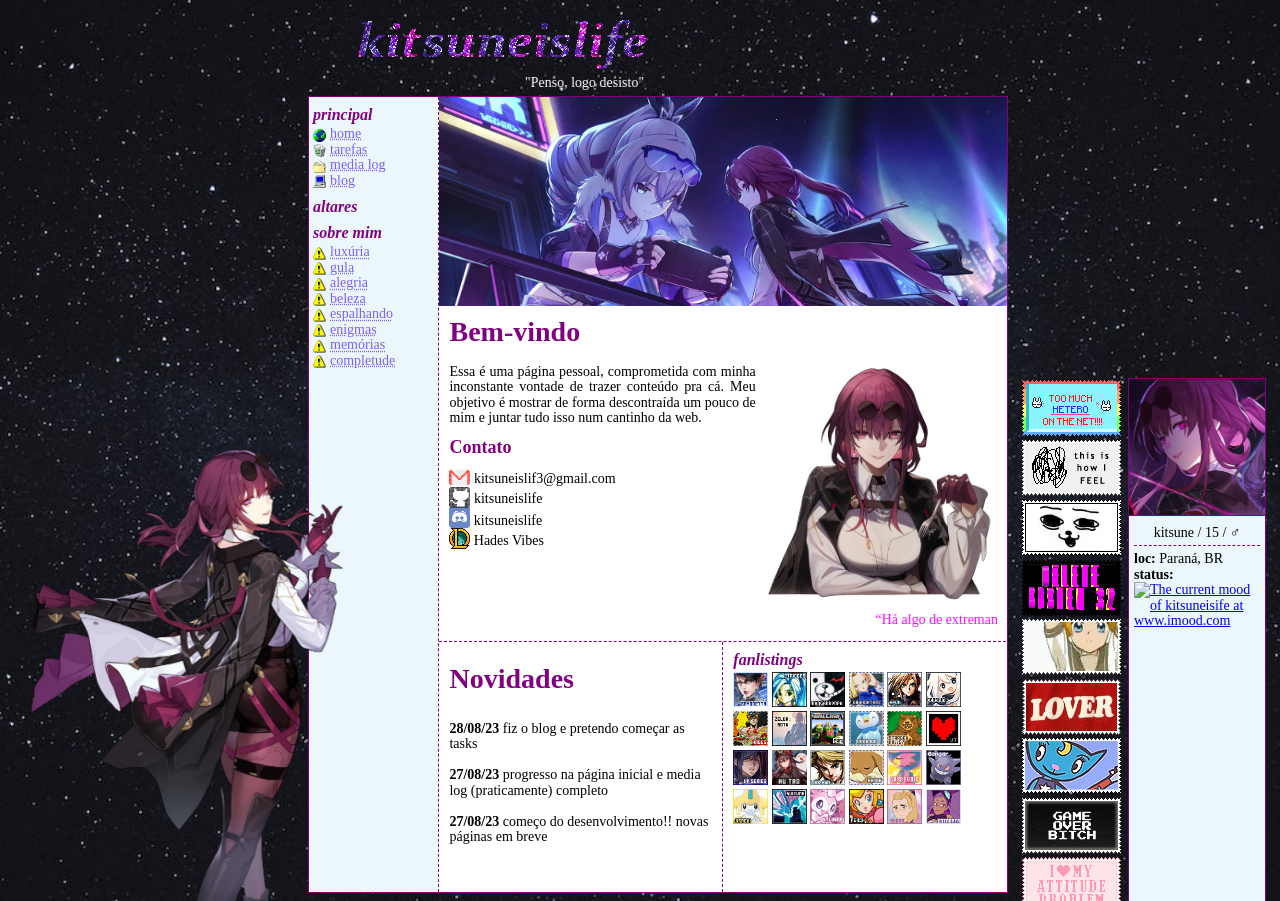
==== index.html @ 910f557d "add" ====
<!DOCTYPE html>
<html>

<head>
  <meta charset="utf-8">
  <meta name="viewport" content="width=device-width">
  <title>kitsuneislife</title>
  <link href="styles/home.css" rel="stylesheet" type="text/css" />
  <link href="styles/root.css" rel="stylesheet" type="text/css" />
  <link href="styles/nes-icons.css" rel="stylesheet" type="text/css" />
</head>

<body>
  <div id="background"></div>
  <div id="wrapper">
    <header id="header-container">
      <column>
        <img src="assets/gif/kitsune.gif">
        <div id="header-marquee-container">
          <marquee>"Penso, logo desisto"</marquee>
        </div>
      </column>
    </header>
    <main id="main-container">
      <div id="main-nav">
        <h1 class="main-nav-separator" style="margin-top: 0;">principal</h1>
        <img class="main-nav-img" src="assets/navigation/home.png"><a class="main-nav-item">home</a>
        <br />
        <img class="main-nav-img" src="assets/navigation/tarefas.png"><a class="main-nav-item">tarefas</a>
        <br />
        <img class="main-nav-img" src="assets/navigation/medialog.png"><a href="medialog.html" class="main-nav-item">media log</a>
        <br />
        <img class="main-nav-img" src="assets/navigation/blog.png"><a href="blog.html" class="main-nav-item">blog</a>
        <h1 class="main-nav-separator">altares</h1>
        <h1 class="main-nav-separator">sobre mim</h1>
        <img class="main-nav-img" src="assets/navigation/aviso.png"><a class="main-nav-item">luxúria</a>
        <br />
        <img class="main-nav-img" src="assets/navigation/aviso.png"><a class="main-nav-item">gula</a>
        <br />
        <img class="main-nav-img" src="assets/navigation/aviso.png"><a class="main-nav-item">alegria</a>
        <br />
        <img class="main-nav-img" src="assets/navigation/aviso.png"><a class="main-nav-item">beleza</a>
        <br />
        <img class="main-nav-img" src="assets/navigation/aviso.png"><a class="main-nav-item">espalhando</a>
        <br />
        <img class="main-nav-img" src="assets/navigation/aviso.png"><a class="main-nav-item">enigmas</a>
        <br />
        <img class="main-nav-img" src="assets/navigation/aviso.png"><a class="main-nav-item">memórias</a>
        <br />
        <img class="main-nav-img" src="assets/navigation/aviso.png"><a class="main-nav-item">completude</a>
        <br />
      </div>
      <div id="main-content">
        <div id="main-banner"></div>
        <h1 style="color: purple;">Bem-vindo</h1>
        <div style="display: flex;">
          <br />
          <column>
            <p style="margin-top: 5px; text-align: justify;">
              Essa é uma página pessoal, comprometida com minha inconstante vontade de trazer conteúdo pra cá. Meu
              objetivo é mostrar de forma descontraída um pouco de mim e juntar tudo isso num cantinho da web.
            </p>
            <h1 style="font-size: 18px; color: purple;">Contato</h1>
            <row style="margin-bottom: 5px;">
              <i class="nes-icon gmail is-small"> </i>
              <span>kitsuneislif3@gmail.com</span>
            </row>
            <br />
            <row style="margin-bottom: 5px;">
              <i class="nes-icon github is-small"> </i>
              <span>kitsuneislife</span>
            </row>
            <br />
            <row style="margin-bottom: 5px;">
              <img img src="assets/home/discord-nes.png" style="width: 20.8px; vertical-align: bottom" />
              <span>kitsuneislife</span>
            </row>
            <br />
            <row style="margin-bottom: 5px;">
              <img img src="assets/home/lol.png" style="width: 20.8px; vertical-align: bottom" />
              <span>Hades Vibes</span>
            </row>
          </column>
          <column>
            <img src="assets/home/kafka-standing.png" style="height: 250px; margin-left: 10px; z-index: -99;">
          </column>
        </div>
        <marquee onmouseover="this.stop();" onmouseout="this.start();" style="margin-bottom: 10px; color: magenta;">
          “Há algo de extremamente sedutor no silêncio. Talvez seja a ausência de simplesmente qualquer coisa. Tal como
          uma folha em branco contém em si todos os desenhos do mundo, tal como um pedaço de barro contém em si todas as
          esculturas do mundo, o silêncio carrega consigo todas as palavras do mundo. O silêncio é infinito, o dizer é
          tão limitado”.
        </marquee>
        <div id="main-book">
          <div id="main-book-updates">
            <h1 style="color: purple">Novidades</h1><br>
            <strong>28/08/23</strong> fiz o blog e pretendo começar as tasks <br><br>
            <strong>27/08/23</strong> progresso na página inicial e media log (praticamente) completo <br><br>
            <strong>27/08/23</strong> começo do desenvolvimento!! novas páginas em breve
          </div>

          <div id="main-book-references">
            <h1 class="main-nav-separator" style="margin-top: 0px;">fanlistings</h1>
            <a href="https://fan.kalechips.net/bayonetta/" target="_blank">
              <img src="assets/fanlists/bayonetta.png" class="main-book-fanlist">
            </a>
            <a href="https://www.celes.net/chrono/" target="_blank">
              <img src="assets/fanlists/chronotrigger.jpg" class="main-book-fanlist">
            </a>
            <a href="https://www.pirate-queen.net/danganronpa/" target="_blank">
              <img src="assets/fanlists/danganrompa.jpg" class="main-book-fanlist">
            </a>
            <a href="https://warriors.seaincense.com/" target="_blank">
              <img src="assets/fanlists/dbz.png" class="main-book-fanlist">
            </a>
            <a href="https://www.celes.net/ff7/" target="_blank">
              <img src="assets/fanlists/ff7.gif" class="main-book-fanlist">
            </a>
            <a href="https://genshin.constellations.nu/" target="_blank">
              <img src="assets/fanlists/genshin.gif" class="main-book-fanlist">
            </a>
            <a href="https://hades.redcrown.net/fan/" taget="_blank">
              <img src="assets/fanlists/hades.png" class="main-book-fanlist">
            </a>
            <a href="http://fan.shattered-memories.org/botw/" target="_blank">
              <img src="assets/fanlists/botw.png" class="main-book-fanlist">
            </a>
            <a href="https://fl.hrzblt.eu/minecraft/" target="_blank">
              <img src="assets/fanlists/minecraft.png" class="main-book-fanlist">
            </a>
            <a href="https://amity.seaincense.com/" target="_blank">
              <img src="assets/fanlists/pokemon.png" class="main-book-fanlist">
            </a>
            <a href=https://fan.surlybutterfly.net/stardewvalley/ target="_blank">
              <img src="assets/fanlists/stardewvalley.png" class="main-book-fanlist">
            </a>
            <a href="https://fan.glast-heim.net/undertale/" target="_blank">
              <img src="assets/fanlists/undertale.png" class="main-book-fanlist">
            </a>
            <a href="https://valkyrie.redcrown.net/" target="_blank">
              <img src="assets/fanlists/valkyrie.png" class="main-book-fanlist">
            </a>
            <a href="https://genshin.sweetbrat.cc/hutao/codes.php" target="_blank">
              <img src="assets/fanlists/hutao.png" class="main-book-fanlist">
            </a>
            <a href="https://www.celes.net/link/" target="_blank">
              <img src="assets/fanlists/link.jpg" class="main-book-fanlist">
            </a>
            <a href="https://imaginary.nu/eevee/" target="_blank">
              <img src="assets/fanlists/eevee.png" class="main-book-fanlist">
            </a>
            <a href="https://kirai.org/gardevoir/" target="_blank">
              <img src="assets/fanlists/gardevoir.png" class="main-book-fanlist">
            </a>
            <a href="http://nosastra.com/gengar/" target="_blank">
              <img src="assets/fanlists/gengar.png" class="main-book-fanlist">
            </a>
            <a href="http://www.enchanted-rose.org/pokemon/jirachi/" target="_blank">
              <img src="assets/fanlists/jirachi.gif" class="main-book-fanlist">
            </a>
            <a href="http://fan.winterlantern.net/suicune/" target="_blank">
              <img src="assets/fanlists/suicune.gif" class="main-book-fanlist">
            </a>
            <a href="http://fan.winterlantern.net/sylveon/" target="_blank">
              <img src="assets/fanlists/sylveon.png" class="main-book-fanlist">
            </a>
            <a href="https://princesspeach.net/" target="_blank">
              <img src="assets/fanlists/peach.gif" class="main-book-fanlist">
            </a>
            <a href="https://www.she-ra.network/adora/" target="_blank">
              <img src="assets/fanlists/adora.png" class="main-book-fanlist">
            </a>
            <a href="https://www.she-ra.network/entrapta/" target="_blank">
              <img src="assets/fanlists/entrapta.png" class="main-book-fanlist">
            </a>
          </div>
        </div>
      </div>
    </main>
  </div>
  <div class="jerk" style="position: fixed; margin-top:-450px; margin-left: 15px; width: 10px;">
    <img src="assets/home/kafka-jerk.png" style="width: 325px; animation: jerk 0.5s step-end infinite;">
  </div>
  <div id="right">
    <div class="" style="display: flex;">
      <div class="stamps" style="width: 105px; padding: 2px; margin-right: 5px;">
        <marquee onmouseover="this.stop();" onmouseout="this.start();" direction="up" behavior="alternate">
          <img src="assets/stamps/antihet.gif">
          <img src="assets/stamps/howifeel.gif">
          <img src="assets/stamps/nekojiru.gif">
          <img src="assets/stamps/system32.gif">
          <img src="assets/stamps/lenk.gif">
          <img src="assets/stamps/lover.png">
          <img src="assets/stamps/uji2.png">
          <img src="assets/stamps/gobitch.png">
          <img src="assets/stamps/attitude.png">
          <img src="assets/stamps/kyustamp.png">
        </marquee>
      </div>
      <div class="profile-box">
        <img src="assets/home/kafka-icon.jpg" class="profile-image">
        <p class="profile-text">kitsune / 15 / ♂</p>
        <p style="margin: 0px; text-align: left;">
          <strong>loc:</strong> Paraná, BR<br>
          <strong>status:</strong> <a href="https://www.imood.com/users/kitsuneislife" target="_blank"><img
              src="https://moods.imood.com/display/uname-kitsuneislife/fg-000000/bg-ECF7FB/imood.gif"
              alt="The current mood of kitsuneisife at www.imood.com" border="0" style="vertical-align: top;"></a>
        </p>
      </div>
    </div>
    <div id="player">
      
    </div>  
  </div>
</body>

</html>
---- styles/home.css ----
body {
  font-family: ms gothic;
  font-size: 14px;
  color: black;
  line-height: 15.5px;

  background-image: url("../assets/home/bg.jpeg");
  background-size: cover;
}

#wrapper {
  margin-top: 10px;
  margin-left: 300px;
  width: 700px;
}

#header-container {
  margin-top: 20px;
  margin-left: 50px;
}

#header-marquee-container {
  position: relative;
  color: white;
  width: 288px;
  margin-top: 2px;
  margin-bottom: 2px;
}

#main-container {
  display: flex;
  border: 1px solid purple;
}

#main-nav {
  width: 116px;
  border-right: 1px dashed purple;
  padding: 10px;
  padding-left: 10px;
  padding-left: 4px;
  background-color: #ECF7FB;
}

.main-nav-separator {
  font-size: 16px;
  font-weight: bold;
  font-style: italic;
  margin-bottom: 4px;
  color: purple;
}

.main-nav-img {
  height: 13px;
  vertical-align: bottom;
  margin-right: 4px;
}

.main-nav-item {
  vertical-align: bottom;
  text-decoration: underline dotted;
  color: #7d60f7;
  cursor: pointer;
}

.main-nav-item:hover {
  text-decoration: none;
  font-style: italic;
  padding-left: 5px;
  color: purple;
}

#main-content {
  width: 550px;
  padding: 10px;
  padding-bottom: 0px;
  background-color: #FFFFFF;
}

#main-banner {
  width: 103.6%;
  height: 209px;
  margin-top: -10px;
  margin-left: -10px;
  margin-bottom: 5px;
  background-image: url("../assets/home/banner.png");
  background-size: cover;
  /*background-position: ;*/
}

/* */

#main-book {
  display: flex;
  width: 103.5%;
  height: 250px;
  margin-left: -10px;
  border-top: 1px dashed purple;
}

#main-book-updates {
  width: 50%;
  overflow-y: scroll;
  overflow-x: hidden;
  border-right: 1px dashed purple; 
  padding: 10px;
}

#main-book-references {
  width: 50%;
  overflow-y: scroll;
  overflow-x: hidden;
  padding: 10px;
}

#main-book-references a {
  text-decoration: none;
}

.main-book-fanlist {
  height: 35px; 
  margin-bottom: .5px;
}

#right {
  position: fixed;
  width: 246px;
  margin-top: -515px;
  left: 1020px;
  z-index: 99;
}

.profile-box {
  border: 1px solid purple;
  background-color: #ECF7FB;
  padding: 5px;
  text-align: center;
  width: 136px;
}

.profile-image {
  width: 108%;
  border-bottom: 1px solid purple;
  margin: -5px;
  margin-bottom: 5px;
}

.profile-text {
  margin: 0px;
  margin-bottom: 5px;
  padding-bottom: 5px;
  border-bottom: 1px dashed purple;
}

/* */ 
#player {
  background-color: white;
  border: 1px solid purple;
  width: 244px;
  height: 93px;
  margin-top: 10px;
}
---- styles/root.css ----
::selection {
  background: #80DDFF;
}

body {
  overflow-x: hidden;
}

/*@font-face {
  src: url("../assets/fonts/birchleaf.ttf");
  font-family: "birchleaf";
}*/

@keyframes jerk {
  0% {
    transform: rotate(0.5deg);
  }
  50% {
    transform: rotate(-0.5deg);
  }
}

@keyframes swing {
  0% {
    transform: rotate(-4deg);
  }
  50% {
    transform: rotate(-2deg);
  }
  100% {
    transform: rotate(-4deg);
  }
}
---- styles/nes-icons.css ----
.nes-icon {
  position: relative;
  display: inline-block;
  width: 16px;
  height: 16px;
  margin-right: 5px;
  transform: scale(2);
  transform-origin: top left;
}

.nes-icon.is-large {
  margin-right: 48px;
  margin-bottom: 48px;
  transform: scale(4);
}

.nes-icon.is-small {
  transform: scale(1.3);
}

.nes-icon::before {
  position: absolute;
  top: -1px;
  left: -1px;
  display: block;
  content: "";
  background: 0 0;
}

/* */ 
.nes-icon.twitter::before {
  width: 1px;
  height: 1px;
  color: #2c9ceb;
  box-shadow: 2px 1px,3px 1px,4px 1px,5px 1px,6px 1px,7px 1px,8px 1px,9px 1px,10px 1px,11px 1px,12px 1px,13px 1px,14px 1px,15px 1px,1px 2px,2px 2px,3px 2px,4px 2px,5px 2px,6px 2px,7px 2px,8px 2px,9px 2px,10px 2px,11px 2px,12px 2px,13px 2px,14px 2px,15px 2px,16px 2px,1px 3px,2px 3px #fff,3px 3px,4px 3px,5px 3px,6px 3px,7px 3px,8px 3px,9px 3px,10px 3px #fff,11px 3px #fff,12px 3px #fff,13px 3px,14px 3px,15px 3px,16px 3px,1px 4px,2px 4px #fff,3px 4px #fff,4px 4px #fff,5px 4px,6px 4px,7px 4px,8px 4px,9px 4px #fff,10px 4px #fff,11px 4px #fff,12px 4px #fff,13px 4px #fff,14px 4px,15px 4px,16px 4px,1px 5px,2px 5px #fff,3px 5px #fff,4px 5px #fff,5px 5px #fff,6px 5px #fff,7px 5px,8px 5px #fff,9px 5px #fff,10px 5px #fff,11px 5px #fff,12px 5px #fff,13px 5px #fff,14px 5px #fff,15px 5px #fff,16px 5px,1px 6px,2px 6px,3px 6px #fff,4px 6px #fff,5px 6px #fff,6px 6px #fff,7px 6px #fff,8px 6px #fff,9px 6px #fff,10px 6px #fff,11px 6px #fff,12px 6px #fff,13px 6px #fff,14px 6px #fff,15px 6px,16px 6px,1px 7px,2px 7px,3px 7px #fff,4px 7px #fff,5px 7px #fff,6px 7px #fff,7px 7px #fff,8px 7px #fff,9px 7px #fff,10px 7px #fff,11px 7px #fff,12px 7px #fff,13px 7px #fff,14px 7px #fff,15px 7px,16px 7px,1px 8px,2px 8px,3px 8px,4px 8px #fff,5px 8px #fff,6px 8px #fff,7px 8px #fff,8px 8px #fff,9px 8px #fff,10px 8px #fff,11px 8px #fff,12px 8px #fff,13px 8px #fff,14px 8px,15px 8px,16px 8px,1px 9px,2px 9px,3px 9px,4px 9px #fff,5px 9px #fff,6px 9px #fff,7px 9px #fff,8px 9px #fff,9px 9px #fff,10px 9px #fff,11px 9px #fff,12px 9px #fff,13px 9px,14px 9px,15px 9px,16px 9px,1px 10px,2px 10px,3px 10px,4px 10px,5px 10px #fff,6px 10px #fff,7px 10px #fff,8px 10px #fff,9px 10px #fff,10px 10px #fff,11px 10px #fff,12px 10px #fff,13px 10px,14px 10px,15px 10px,16px 10px,1px 11px,2px 11px,3px 11px,4px 11px,5px 11px,6px 11px #fff,7px 11px #fff,8px 11px #fff,9px 11px #fff,10px 11px #fff,11px 11px #fff,12px 11px #fff,13px 11px,14px 11px,15px 11px,16px 11px,1px 12px,2px 12px,3px 12px,4px 12px,5px 12px #fff,6px 12px #fff,7px 12px #fff,8px 12px #fff,9px 12px #fff,10px 12px #fff,11px 12px #fff,12px 12px,13px 12px,14px 12px,15px 12px,16px 12px,1px 13px,2px 13px,3px 13px #fff,4px 13px #fff,5px 13px #fff,6px 13px #fff,7px 13px #fff,8px 13px #fff,9px 13px #fff,10px 13px,11px 13px,12px 13px,13px 13px,14px 13px,15px 13px,16px 13px,1px 14px,2px 14px,3px 14px,4px 14px #fff,5px 14px #fff,6px 14px #fff,7px 14px,8px 14px,9px 14px,10px 14px,11px 14px,12px 14px,13px 14px,14px 14px,15px 14px,16px 14px,1px 15px,2px 15px,3px 15px,4px 15px,5px 15px,6px 15px,7px 15px,8px 15px,9px 15px,10px 15px,11px 15px,12px 15px,13px 15px,14px 15px,15px 15px,16px 15px,2px 16px,3px 16px,4px 16px,5px 16px,6px 16px,7px 16px,8px 16px,9px 16px,10px 16px,11px 16px,12px 16px,13px 16px,14px 16px,15px 16px;
}

.nes-icon.gmail::before {
  width: 1px;
  height: 1px;
  color: #eeecec;
  box-shadow: 2px 3px #fd2b2b,3px 3px,4px 3px,5px 3px,6px 3px,7px 3px,8px 3px,9px 3px,10px 3px,11px 3px,12px 3px,13px 3px,14px 3px,15px 3px #fd2b2b,1px 4px #fd2b2b,2px 4px #fd2b2b,3px 4px #fd2b2b,4px 4px,5px 4px,6px 4px,7px 4px,8px 4px,9px 4px,10px 4px,11px 4px,12px 4px,13px 4px,14px 4px #fd2b2b,15px 4px #fd2b2b,16px 4px #fd2b2b,1px 5px #fd2b2b,2px 5px #fd2b2b,3px 5px #fd2b2b,4px 5px #fd2b2b,5px 5px,6px 5px,7px 5px,8px 5px,9px 5px,10px 5px,11px 5px,12px 5px,13px 5px #fd2b2b,14px 5px #fd2b2b,15px 5px #fd2b2b,16px 5px #fd2b2b,1px 6px #fd2b2b,2px 6px #fd2b2b,3px 6px,4px 6px #fd2b2b,5px 6px #fd2b2b,6px 6px,7px 6px,8px 6px,9px 6px,10px 6px,11px 6px,12px 6px #fd2b2b,13px 6px #fd2b2b,14px 6px,15px 6px #fd2b2b,16px 6px #fd2b2b,1px 7px #fd2b2b,2px 7px #fd2b2b,3px 7px,4px 7px,5px 7px #fd2b2b,6px 7px #fd2b2b,7px 7px,8px 7px,9px 7px,10px 7px,11px 7px #fd2b2b,12px 7px #fd2b2b,13px 7px,14px 7px,15px 7px #fd2b2b,16px 7px #fd2b2b,1px 8px #fd2b2b,2px 8px #fd2b2b,3px 8px,4px 8px,5px 8px,6px 8px #fd2b2b,7px 8px #fd2b2b,8px 8px,9px 8px,10px 8px #fd2b2b,11px 8px #fd2b2b,12px 8px,13px 8px,14px 8px,15px 8px #fd2b2b,16px 8px #fd2b2b,1px 9px #fd2b2b,2px 9px #fd2b2b,3px 9px,4px 9px,5px 9px,6px 9px,7px 9px #fd2b2b,8px 9px #fd2b2b,9px 9px #fd2b2b,10px 9px #fd2b2b,11px 9px,12px 9px,13px 9px,14px 9px,15px 9px #fd2b2b,16px 9px #fd2b2b,1px 10px #fd2b2b,2px 10px #fd2b2b,3px 10px,4px 10px,5px 10px,6px 10px,7px 10px,8px 10px #fd2b2b,9px 10px #fd2b2b,10px 10px,11px 10px,12px 10px,13px 10px,14px 10px,15px 10px #fd2b2b,16px 10px #fd2b2b,1px 11px #fd2b2b,2px 11px #fd2b2b,3px 11px,4px 11px,5px 11px,6px 11px,7px 11px,8px 11px,9px 11px,10px 11px,11px 11px,12px 11px,13px 11px,14px 11px,15px 11px #fd2b2b,16px 11px #fd2b2b,1px 12px #fd2b2b,2px 12px #fd2b2b,3px 12px,4px 12px,5px 12px,6px 12px,7px 12px,8px 12px,9px 12px,10px 12px,11px 12px,12px 12px,13px 12px,14px 12px,15px 12px #fd2b2b,16px 12px #fd2b2b,1px 13px #fd2b2b,2px 13px #fd2b2b,3px 13px,4px 13px,5px 13px,6px 13px,7px 13px,8px 13px,9px 13px,10px 13px,11px 13px,12px 13px,13px 13px,14px 13px,15px 13px #fd2b2b,16px 13px #fd2b2b,2px 14px #fd2b2b,3px 14px,4px 14px,5px 14px,6px 14px,7px 14px,8px 14px,9px 14px,10px 14px,11px 14px,12px 14px,13px 14px,14px 14px,15px 14px #fd2b2b;
}

.nes-icon.github::before {
  width: 1px;
  height: 1px;
  color: #333;
  box-shadow: 2px 1px,3px 1px,4px 1px,5px 1px,6px 1px,7px 1px,8px 1px,9px 1px,10px 1px,11px 1px,12px 1px,13px 1px,14px 1px,15px 1px,1px 2px,2px 2px,3px 2px,4px 2px,5px 2px #fff,6px 2px,7px 2px,8px 2px,9px 2px,10px 2px,11px 2px,12px 2px,13px 2px,14px 2px #fff,15px 2px,16px 2px,1px 3px,2px 3px,3px 3px,4px 3px,5px 3px #fff,6px 3px #fff,7px 3px,8px 3px,9px 3px,10px 3px,11px 3px,12px 3px,13px 3px #fff,14px 3px #fff,15px 3px,16px 3px,1px 4px,2px 4px,3px 4px,4px 4px,5px 4px #fff,6px 4px #fff,7px 4px #fff,8px 4px #fff,9px 4px #fff,10px 4px #fff,11px 4px #fff,12px 4px #fff,13px 4px #fff,14px 4px #fff,15px 4px,16px 4px,1px 5px,2px 5px,3px 5px,4px 5px #fff,5px 5px #fff,6px 5px #fff,7px 5px #fff,8px 5px #fff,9px 5px #fff,10px 5px #fff,11px 5px #fff,12px 5px #fff,13px 5px #fff,14px 5px #fff,15px 5px #fff,16px 5px,1px 6px,2px 6px,3px 6px,4px 6px #fff,5px 6px #fff,6px 6px #fff,7px 6px #fff,8px 6px #fff,9px 6px #fff,10px 6px #fff,11px 6px #fff,12px 6px #fff,13px 6px #fff,14px 6px #fff,15px 6px #fff,16px 6px,1px 7px,2px 7px,3px 7px,4px 7px #fff,5px 7px #fff,6px 7px #fff,7px 7px #fff,8px 7px #fff,9px 7px #fff,10px 7px #fff,11px 7px #fff,12px 7px #fff,13px 7px #fff,14px 7px #fff,15px 7px #fff,16px 7px,1px 8px,2px 8px,3px 8px,4px 8px #fff,5px 8px #fff,6px 8px #fff,7px 8px #fff,8px 8px #fff,9px 8px #fff,10px 8px #fff,11px 8px #fff,12px 8px #fff,13px 8px #fff,14px 8px #fff,15px 8px #fff,16px 8px,1px 9px,2px 9px,3px 9px,4px 9px,5px 9px #fff,6px 9px #fff,7px 9px #fff,8px 9px #fff,9px 9px #fff,10px 9px #fff,11px 9px #fff,12px 9px #fff,13px 9px #fff,14px 9px #fff,15px 9px,16px 9px,1px 10px,2px 10px,3px 10px,4px 10px,5px 10px,6px 10px #fff,7px 10px #fff,8px 10px #fff,9px 10px #fff,10px 10px #fff,11px 10px #fff,12px 10px #fff,13px 10px #fff,14px 10px,15px 10px,16px 10px,1px 11px,2px 11px #fff,3px 11px #fff,4px 11px,5px 11px,6px 11px,7px 11px,8px 11px #fff,9px 11px #fff,10px 11px #fff,11px 11px #fff,12px 11px,13px 11px,14px 11px,15px 11px,16px 11px,1px 12px,2px 12px,3px 12px,4px 12px #fff,5px 12px,6px 12px,7px 12px #fff,8px 12px #fff,9px 12px #fff,10px 12px #fff,11px 12px #fff,12px 12px #fff,13px 12px,14px 12px,15px 12px,16px 12px,1px 13px,2px 13px,3px 13px,4px 13px,5px 13px #fff,6px 13px #fff,7px 13px #fff,8px 13px #fff,9px 13px #fff,10px 13px #fff,11px 13px #fff,12px 13px #fff,13px 13px,14px 13px,15px 13px,16px 13px,1px 14px,2px 14px,3px 14px,4px 14px,5px 14px,6px 14px,7px 14px #fff,8px 14px #fff,9px 14px #fff,10px 14px #fff,11px 14px #fff,12px 14px #fff,13px 14px,14px 14px,15px 14px,16px 14px,1px 15px,2px 15px,3px 15px,4px 15px,5px 15px,6px 15px,7px 15px #fff,8px 15px #fff,9px 15px #fff,10px 15px #fff,11px 15px #fff,12px 15px #fff,13px 15px,14px 15px,15px 15px,16px 15px,2px 16px,3px 16px,4px 16px,5px 16px,6px 16px,7px 16px,8px 16px,9px 16px,10px 16px,11px 16px,12px 16px,13px 16px,14px 16px,15px 16px;
}
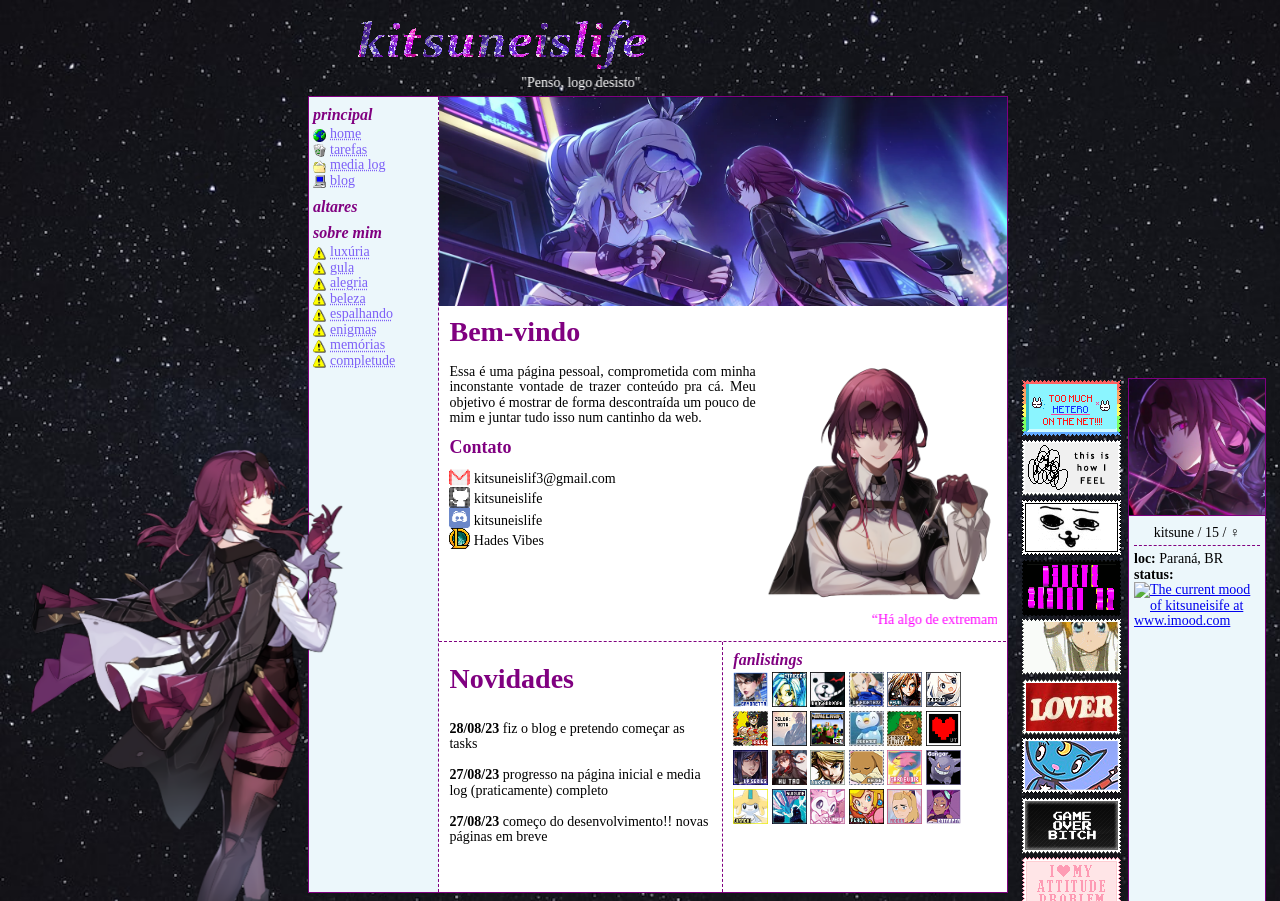
==== commit 896de95c: "Update index.html" ====
--- a/index.html
+++ b/index.html
@@ -199,7 +199,7 @@
       </div>
       <div class="profile-box">
         <img src="assets/home/kafka-icon.jpg" class="profile-image">
-        <p class="profile-text">kitsune / 15 / ♂</p>
+        <p class="profile-text">kitsune / 15 / ♀</p>
         <p style="margin: 0px; text-align: left;">
           <strong>loc:</strong> Paraná, BR<br>
           <strong>status:</strong> <a href="https://www.imood.com/users/kitsuneislife" target="_blank"><img
@@ -214,4 +214,4 @@
   </div>
 </body>
 
-</html>+</html>
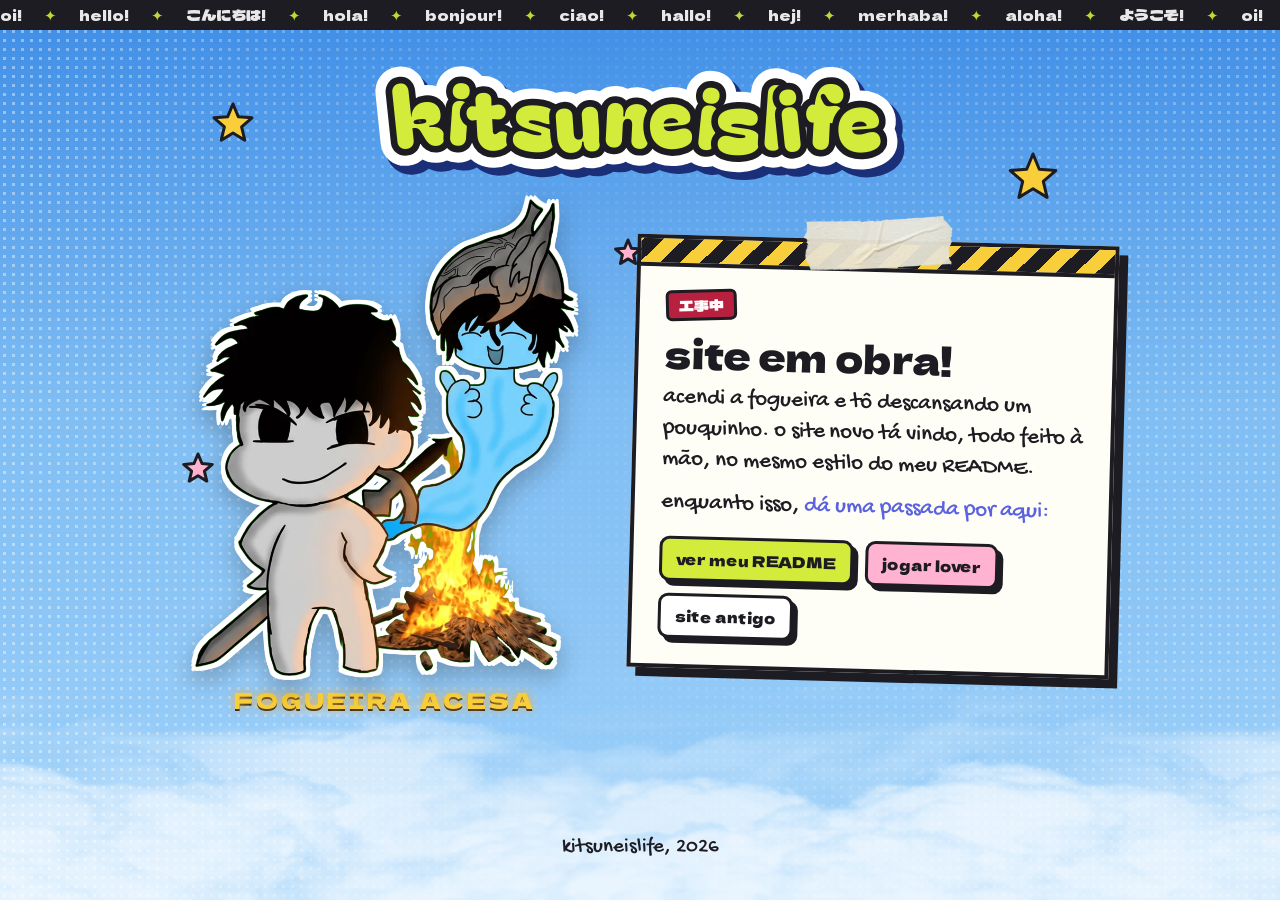
==== commit 7d34a554: "Site antigo guardado em archive/2025 e página de em obra no estilo do README" ====
--- a/index.html
+++ b/index.html
@@ -1,217 +1,41 @@
 <!DOCTYPE html>
-<html>
-
+<html lang="pt-BR">
 <head>
   <meta charset="utf-8">
-  <meta name="viewport" content="width=device-width">
+  <meta name="viewport" content="width=device-width, initial-scale=1">
   <title>kitsuneislife</title>
-  <link href="styles/home.css" rel="stylesheet" type="text/css" />
-  <link href="styles/root.css" rel="stylesheet" type="text/css" />
-  <link href="styles/nes-icons.css" rel="stylesheet" type="text/css" />
+  <meta name="description" content="Site em obra. Enquanto isso, tem o README e o lover.">
+  <meta name="theme-color" content="#3d8ce6">
+  <link rel="preconnect" href="https://fonts.googleapis.com">
+  <link rel="preconnect" href="https://fonts.gstatic.com" crossorigin>
+  <link href="https://fonts.googleapis.com/css2?family=Bagel+Fat+One&family=Dela+Gothic+One&family=Gochi+Hand&display=swap" rel="stylesheet">
+  <link href="assets/estilo.css" rel="stylesheet">
 </head>
-
 <body>
-  <div id="background"></div>
-  <div id="wrapper">
-    <header id="header-container">
-      <column>
-        <img src="assets/gif/kitsune.gif">
-        <div id="header-marquee-container">
-          <marquee>"Penso, logo desisto"</marquee>
-        </div>
-      </column>
-    </header>
-    <main id="main-container">
-      <div id="main-nav">
-        <h1 class="main-nav-separator" style="margin-top: 0;">principal</h1>
-        <img class="main-nav-img" src="assets/navigation/home.png"><a class="main-nav-item">home</a>
-        <br />
-        <img class="main-nav-img" src="assets/navigation/tarefas.png"><a class="main-nav-item">tarefas</a>
-        <br />
-        <img class="main-nav-img" src="assets/navigation/medialog.png"><a href="medialog.html" class="main-nav-item">media log</a>
-        <br />
-        <img class="main-nav-img" src="assets/navigation/blog.png"><a href="blog.html" class="main-nav-item">blog</a>
-        <h1 class="main-nav-separator">altares</h1>
-        <h1 class="main-nav-separator">sobre mim</h1>
-        <img class="main-nav-img" src="assets/navigation/aviso.png"><a class="main-nav-item">luxúria</a>
-        <br />
-        <img class="main-nav-img" src="assets/navigation/aviso.png"><a class="main-nav-item">gula</a>
-        <br />
-        <img class="main-nav-img" src="assets/navigation/aviso.png"><a class="main-nav-item">alegria</a>
-        <br />
-        <img class="main-nav-img" src="assets/navigation/aviso.png"><a class="main-nav-item">beleza</a>
-        <br />
-        <img class="main-nav-img" src="assets/navigation/aviso.png"><a class="main-nav-item">espalhando</a>
-        <br />
-        <img class="main-nav-img" src="assets/navigation/aviso.png"><a class="main-nav-item">enigmas</a>
-        <br />
-        <img class="main-nav-img" src="assets/navigation/aviso.png"><a class="main-nav-item">memórias</a>
-        <br />
-        <img class="main-nav-img" src="assets/navigation/aviso.png"><a class="main-nav-item">completude</a>
-        <br />
-      </div>
-      <div id="main-content">
-        <div id="main-banner"></div>
-        <h1 style="color: purple;">Bem-vindo</h1>
-        <div style="display: flex;">
-          <br />
-          <column>
-            <p style="margin-top: 5px; text-align: justify;">
-              Essa é uma página pessoal, comprometida com minha inconstante vontade de trazer conteúdo pra cá. Meu
-              objetivo é mostrar de forma descontraída um pouco de mim e juntar tudo isso num cantinho da web.
-            </p>
-            <h1 style="font-size: 18px; color: purple;">Contato</h1>
-            <row style="margin-bottom: 5px;">
-              <i class="nes-icon gmail is-small"> </i>
-              <span>kitsuneislif3@gmail.com</span>
-            </row>
-            <br />
-            <row style="margin-bottom: 5px;">
-              <i class="nes-icon github is-small"> </i>
-              <span>kitsuneislife</span>
-            </row>
-            <br />
-            <row style="margin-bottom: 5px;">
-              <img img src="assets/home/discord-nes.png" style="width: 20.8px; vertical-align: bottom" />
-              <span>kitsuneislife</span>
-            </row>
-            <br />
-            <row style="margin-bottom: 5px;">
-              <img img src="assets/home/lol.png" style="width: 20.8px; vertical-align: bottom" />
-              <span>Hades Vibes</span>
-            </row>
-          </column>
-          <column>
-            <img src="assets/home/kafka-standing.png" style="height: 250px; margin-left: 10px; z-index: -99;">
-          </column>
-        </div>
-        <marquee onmouseover="this.stop();" onmouseout="this.start();" style="margin-bottom: 10px; color: magenta;">
-          “Há algo de extremamente sedutor no silêncio. Talvez seja a ausência de simplesmente qualquer coisa. Tal como
-          uma folha em branco contém em si todos os desenhos do mundo, tal como um pedaço de barro contém em si todas as
-          esculturas do mundo, o silêncio carrega consigo todas as palavras do mundo. O silêncio é infinito, o dizer é
-          tão limitado”.
-        </marquee>
-        <div id="main-book">
-          <div id="main-book-updates">
-            <h1 style="color: purple">Novidades</h1><br>
-            <strong>28/08/23</strong> fiz o blog e pretendo começar as tasks <br><br>
-            <strong>27/08/23</strong> progresso na página inicial e media log (praticamente) completo <br><br>
-            <strong>27/08/23</strong> começo do desenvolvimento!! novas páginas em breve
-          </div>
-
-          <div id="main-book-references">
-            <h1 class="main-nav-separator" style="margin-top: 0px;">fanlistings</h1>
-            <a href="https://fan.kalechips.net/bayonetta/" target="_blank">
-              <img src="assets/fanlists/bayonetta.png" class="main-book-fanlist">
-            </a>
-            <a href="https://www.celes.net/chrono/" target="_blank">
-              <img src="assets/fanlists/chronotrigger.jpg" class="main-book-fanlist">
-            </a>
-            <a href="https://www.pirate-queen.net/danganronpa/" target="_blank">
-              <img src="assets/fanlists/danganrompa.jpg" class="main-book-fanlist">
-            </a>
-            <a href="https://warriors.seaincense.com/" target="_blank">
-              <img src="assets/fanlists/dbz.png" class="main-book-fanlist">
-            </a>
-            <a href="https://www.celes.net/ff7/" target="_blank">
-              <img src="assets/fanlists/ff7.gif" class="main-book-fanlist">
-            </a>
-            <a href="https://genshin.constellations.nu/" target="_blank">
-              <img src="assets/fanlists/genshin.gif" class="main-book-fanlist">
-            </a>
-            <a href="https://hades.redcrown.net/fan/" taget="_blank">
-              <img src="assets/fanlists/hades.png" class="main-book-fanlist">
-            </a>
-            <a href="http://fan.shattered-memories.org/botw/" target="_blank">
-              <img src="assets/fanlists/botw.png" class="main-book-fanlist">
-            </a>
-            <a href="https://fl.hrzblt.eu/minecraft/" target="_blank">
-              <img src="assets/fanlists/minecraft.png" class="main-book-fanlist">
-            </a>
-            <a href="https://amity.seaincense.com/" target="_blank">
-              <img src="assets/fanlists/pokemon.png" class="main-book-fanlist">
-            </a>
-            <a href=https://fan.surlybutterfly.net/stardewvalley/ target="_blank">
-              <img src="assets/fanlists/stardewvalley.png" class="main-book-fanlist">
-            </a>
-            <a href="https://fan.glast-heim.net/undertale/" target="_blank">
-              <img src="assets/fanlists/undertale.png" class="main-book-fanlist">
-            </a>
-            <a href="https://valkyrie.redcrown.net/" target="_blank">
-              <img src="assets/fanlists/valkyrie.png" class="main-book-fanlist">
-            </a>
-            <a href="https://genshin.sweetbrat.cc/hutao/codes.php" target="_blank">
-              <img src="assets/fanlists/hutao.png" class="main-book-fanlist">
-            </a>
-            <a href="https://www.celes.net/link/" target="_blank">
-              <img src="assets/fanlists/link.jpg" class="main-book-fanlist">
-            </a>
-            <a href="https://imaginary.nu/eevee/" target="_blank">
-              <img src="assets/fanlists/eevee.png" class="main-book-fanlist">
-            </a>
-            <a href="https://kirai.org/gardevoir/" target="_blank">
-              <img src="assets/fanlists/gardevoir.png" class="main-book-fanlist">
-            </a>
-            <a href="http://nosastra.com/gengar/" target="_blank">
-              <img src="assets/fanlists/gengar.png" class="main-book-fanlist">
-            </a>
-            <a href="http://www.enchanted-rose.org/pokemon/jirachi/" target="_blank">
-              <img src="assets/fanlists/jirachi.gif" class="main-book-fanlist">
-            </a>
-            <a href="http://fan.winterlantern.net/suicune/" target="_blank">
-              <img src="assets/fanlists/suicune.gif" class="main-book-fanlist">
-            </a>
-            <a href="http://fan.winterlantern.net/sylveon/" target="_blank">
-              <img src="assets/fanlists/sylveon.png" class="main-book-fanlist">
-            </a>
-            <a href="https://princesspeach.net/" target="_blank">
-              <img src="assets/fanlists/peach.gif" class="main-book-fanlist">
-            </a>
-            <a href="https://www.she-ra.network/adora/" target="_blank">
-              <img src="assets/fanlists/adora.png" class="main-book-fanlist">
-            </a>
-            <a href="https://www.she-ra.network/entrapta/" target="_blank">
-              <img src="assets/fanlists/entrapta.png" class="main-book-fanlist">
-            </a>
-          </div>
-        </div>
-      </div>
-    </main>
-  </div>
-  <div class="jerk" style="position: fixed; margin-top:-450px; margin-left: 15px; width: 10px;">
-    <img src="assets/home/kafka-jerk.png" style="width: 325px; animation: jerk 0.5s step-end infinite;">
-  </div>
-  <div id="right">
-    <div class="" style="display: flex;">
-      <div class="stamps" style="width: 105px; padding: 2px; margin-right: 5px;">
-        <marquee onmouseover="this.stop();" onmouseout="this.start();" direction="up" behavior="alternate">
-          <img src="assets/stamps/antihet.gif">
-          <img src="assets/stamps/howifeel.gif">
-          <img src="assets/stamps/nekojiru.gif">
-          <img src="assets/stamps/system32.gif">
-          <img src="assets/stamps/lenk.gif">
-          <img src="assets/stamps/lover.png">
-          <img src="assets/stamps/uji2.png">
-          <img src="assets/stamps/gobitch.png">
-          <img src="assets/stamps/attitude.png">
-          <img src="assets/stamps/kyustamp.png">
-        </marquee>
-      </div>
-      <div class="profile-box">
-        <img src="assets/home/kafka-icon.jpg" class="profile-image">
-        <p class="profile-text">kitsune / 15 / ♀</p>
-        <p style="margin: 0px; text-align: left;">
-          <strong>loc:</strong> Paraná, BR<br>
-          <strong>status:</strong> <a href="https://www.imood.com/users/kitsuneislife" target="_blank"><img
-              src="https://moods.imood.com/display/uname-kitsuneislife/fg-000000/bg-ECF7FB/imood.gif"
-              alt="The current mood of kitsuneisife at www.imood.com" border="0" style="vertical-align: top;"></a>
-        </p>
-      </div>
+  <div class="nuvens" aria-hidden="true"><i></i><i></i></div>
+  <header class="letreiro" aria-hidden="true"><div><span>oi!</span><span>hello!</span><span>こんにちは!</span><span>hola!</span><span>bonjour!</span><span>ciao!</span><span>hallo!</span><span>hej!</span><span>merhaba!</span><span>aloha!</span><span>ようこそ!</span><span>oi!</span><span>hello!</span><span>こんにちは!</span><span>hola!</span><span>bonjour!</span><span>ciao!</span><span>hallo!</span><span>hej!</span><span>merhaba!</span><span>aloha!</span><span>ようこそ!</span><span>oi!</span><span>hello!</span><span>こんにちは!</span><span>hola!</span><span>bonjour!</span><span>ciao!</span><span>hallo!</span><span>hej!</span><span>merhaba!</span><span>aloha!</span><span>ようこそ!</span><span>oi!</span><span>hello!</span><span>こんにちは!</span><span>hola!</span><span>bonjour!</span><span>ciao!</span><span>hallo!</span><span>hej!</span><span>merhaba!</span><span>aloha!</span><span>ようこそ!</span></div></header>
+  <main>
+    <i class="estrela" style="top:70px;left:6%;animation-delay:.2s"><svg width="48" height="48" viewBox="0 0 48 48"><path d="M24.0,4.0 L29.3,16.7 L43.0,17.8 L32.6,26.8 L35.8,40.2 L24.0,33.0 L12.2,40.2 L15.4,26.8 L5.0,17.8 L18.7,16.7 Z" fill="#f8cf3a"/></svg></i><i class="estrela longe" style="top:120px;right:7%;animation-delay:1.1s"><svg width="56" height="56" viewBox="0 0 56 56"><path d="M28.0,4.0 L34.3,19.3 L50.8,20.6 L38.3,31.3 L42.1,47.4 L28.0,38.8 L13.9,47.4 L17.7,31.3 L5.2,20.6 L21.7,19.3 Z" fill="#f8cf3a"/></svg></i><i class="estrela" style="top:206px;left:47%;animation-delay:.7s"><svg width="34" height="34" viewBox="0 0 34 34"><path d="M17.0,4.0 L20.4,12.3 L29.4,13.0 L22.6,18.8 L24.6,27.5 L17.0,22.9 L9.4,27.5 L11.4,18.8 L4.6,13.0 L13.6,12.3 Z" fill="#ffb3d1"/></svg></i><i class="estrela longe" style="top:420px;left:3%;animation-delay:1.6s"><svg width="38" height="38" viewBox="0 0 38 38"><path d="M19.0,4.0 L23.0,13.5 L33.3,14.4 L25.4,21.1 L27.8,31.1 L19.0,25.8 L10.2,31.1 L12.6,21.1 L4.7,14.4 L15.0,13.5 Z" fill="#ffb3d1"/></svg></i>
+    <svg class="logo" viewBox="0 0 720 150" role="img" aria-label="kitsuneislife"><text x="360" y="104" font-size="96" text-anchor="middle" rotate="-6 4 -3 5 -4 3 -5 6 -2 4 -6 3 -4" dy="0 -6 8 -4 6 -8 5 -3 7 -6 4 -5 6" stroke-linejoin="round" fill="#1b2f78" stroke="#1b2f78" stroke-width="40" transform="translate(6 8)">kitsuneislife</text><text x="360" y="104" font-size="96" text-anchor="middle" rotate="-6 4 -3 5 -4 3 -5 6 -2 4 -6 3 -4" dy="0 -6 8 -4 6 -8 5 -3 7 -6 4 -5 6" stroke-linejoin="round" fill="#fff" stroke="#fff" stroke-width="38">kitsuneislife</text><text x="360" y="104" font-size="96" text-anchor="middle" rotate="-6 4 -3 5 -4 3 -5 6 -2 4 -6 3 -4" dy="0 -6 8 -4 6 -8 5 -3 7 -6 4 -5 6" stroke-linejoin="round" fill="#d3ec3c" stroke="#1d1c22" stroke-width="15" paint-order="stroke">kitsuneislife</text></svg>
+    <div class="dupla">
+      <figure class="sticker">
+        <img src="assets/fogueira.webp" width="718" height="900" alt="Desenho meu em versão chibi, de espada nas costas, do lado de uma fogueira, com um fantasminha azul de elmo fazendo joinha.">
+        <figcaption>FOGUEIRA ACESA</figcaption>
+      </figure>
+      <section class="placa">
+        <img class="fita" src="assets/fita.webp" alt="">
+        <span class="selo">工事中</span>
+        <h1>site em obra!</h1>
+        <p>acendi a fogueira e tô descansando um pouquinho. o site novo tá vindo, todo feito à mão, no mesmo estilo do meu README.</p>
+        <p>enquanto isso, <b>dá uma passada por aqui:</b></p>
+        <nav class="botoes">
+          <a href="https://github.com/kitsuneislife">ver meu README</a>
+          <a href="lover/">jogar lover</a>
+          <a href="archive/2025/">site antigo</a>
+        </nav>
+      </section>
     </div>
-    <div id="player">
-      
-    </div>  
-  </div>
+  </main>
+  <footer>kitsuneislife, 2026</footer>
 </body>
-
 </html>
--- a/assets/estilo.css
+++ b/assets/estilo.css
@@ -0,0 +1,143 @@
+/* o mesmo céu, as mesmas cores e as mesmas fontes do README */
+:root {
+  --ceu-topo: #3d8ce6;
+  --ceu-meio: #7fbdf3;
+  --ceu-fundo: #9fd2fa;
+  --tinta: #1d1c22;
+  --lima: #d3ec3c;
+  --rosa: #ffb3d1;
+  --vermelho: #b7213f;
+  --amarelo: #f8cf3a;
+  --anil: #5a62df;
+  --papel: #fffef6;
+}
+
+* { box-sizing: border-box; }
+
+html { background: var(--ceu-fundo); }
+
+body {
+  margin: 0;
+  min-height: 100vh;
+  background: linear-gradient(var(--ceu-topo), var(--ceu-meio) 45%, var(--ceu-fundo)) fixed;
+  color: var(--tinta);
+  font-family: "Gochi Hand", "Comic Sans MS", cursive;
+  overflow-x: hidden;
+}
+
+/* o semitom de pontinhos brancos, mais forte nas beiradas */
+body::before {
+  content: "";
+  position: fixed;
+  inset: 0;
+  background-image: radial-gradient(circle, #fff 1.7px, transparent 2px);
+  background-size: 9px 9px;
+  -webkit-mask-image: linear-gradient(90deg, rgba(0,0,0,.42), rgba(0,0,0,.06) 45%, rgba(0,0,0,.3));
+  mask-image: linear-gradient(90deg, rgba(0,0,0,.42), rgba(0,0,0,.06) 45%, rgba(0,0,0,.3));
+  pointer-events: none;
+}
+
+/* nuvens andando no pé da página: cada camada anda um tile inteiro por volta, então não tem emenda */
+.nuvens { position: fixed; left: 0; right: 0; bottom: 0; height: 380px; pointer-events: none; }
+.nuvens i {
+  position: absolute; left: 0; right: 0; bottom: -40px;
+  background: url(nuvens.webp) repeat-x 0 100%;
+}
+.nuvens i:first-child { height: 380px; background-size: 1000px 380px; opacity: .6; animation: anda 46s linear infinite; }
+.nuvens i:last-child {
+  height: 270px; background-size: 760px 270px; opacity: .4;
+  transform: scaleX(-1); animation: anda-espelho 33s linear infinite;
+}
+@keyframes anda { to { background-position-x: -1000px; } }
+@keyframes anda-espelho { to { background-position-x: 760px; } }
+
+/* letreiro do topo, dizendo oi */
+.letreiro { position: relative; z-index: 2; height: 30px; overflow: hidden; background: var(--tinta); }
+.letreiro div { display: flex; width: max-content; animation: letreiro 40s linear infinite; }
+.letreiro span {
+  font: 15px/30px "Dela Gothic One", "Arial Black", sans-serif; color: #fff; opacity: .9;
+  white-space: nowrap; padding-right: 22px;
+}
+.letreiro span::after { content: "✦"; color: var(--lima); padding-left: 22px; }
+@keyframes letreiro { to { transform: translateX(-50%); } }
+
+main {
+  position: relative; z-index: 1;
+  max-width: 980px; margin: 0 auto; padding: 28px 16px 120px;
+}
+
+.logo { display: block; width: min(640px, 100%); margin: 0 auto; overflow: visible; }
+.logo text { font-family: "Bagel Fat One", "Arial Black", sans-serif; }
+
+.dupla {
+  display: grid; grid-template-columns: 1fr 1.1fr; gap: 28px; align-items: center; margin-top: 8px;
+}
+
+.sticker { margin: 0; text-align: center; position: relative; }
+.sticker img {
+  width: min(380px, 100%); height: auto;
+  filter: drop-shadow(4px 0 0 #fff) drop-shadow(-4px 0 0 #fff) drop-shadow(0 4px 0 #fff) drop-shadow(0 -4px 0 #fff)
+          drop-shadow(0 10px 12px rgba(29,28,34,.28));
+  animation: flutua 4.6s ease-in-out infinite;
+}
+@keyframes flutua { 50% { transform: translateY(-9px); } }
+/* a mensagem da fogueira acendendo, apagando e voltando */
+.sticker figcaption {
+  font: 22px "Dela Gothic One", serif; letter-spacing: 3px; color: var(--amarelo);
+  text-shadow: 0 0 10px rgba(255,170,40,.9), 0 2px 0 var(--tinta);
+  animation: fogueira 5s ease-in-out infinite;
+}
+@keyframes fogueira { 0%, 100% { opacity: .15; } 40%, 70% { opacity: 1; } }
+
+/* a placa de obra: papel com faixa zebrada, contorno grosso e sombra dura */
+.placa {
+  position: relative; background: var(--papel);
+  border: 4px solid var(--tinta); box-shadow: 9px 9px 0 var(--tinta);
+  transform: rotate(1.5deg); padding: 0 26px 26px;
+}
+.placa::before {
+  content: ""; display: block; height: 24px; margin: 0 -26px 22px;
+  background: repeating-linear-gradient(-45deg, var(--tinta) 0 14px, var(--amarelo) 14px 28px);
+  border-bottom: 4px solid var(--tinta);
+}
+.placa .fita { position: absolute; top: -26px; left: 50%; width: 150px; transform: translateX(-50%) rotate(-4deg); opacity: .94; }
+.selo {
+  display: inline-block; font: 15px "Dela Gothic One", sans-serif; color: #fff; background: var(--vermelho);
+  border: 3px solid var(--tinta); border-radius: 6px; padding: 2px 10px; transform: rotate(-3deg);
+}
+.placa h1 { font: 38px/1.1 "Dela Gothic One", "Arial Black", sans-serif; margin: 12px 0 8px; }
+.placa p { font-size: 23px; line-height: 1.35; margin: 0 0 12px; }
+.placa p b { font-weight: normal; color: var(--anil); }
+
+.botoes { display: flex; flex-wrap: wrap; gap: 12px; margin-top: 18px; }
+.botoes a {
+  font: 15px "Dela Gothic One", sans-serif; color: var(--tinta); text-decoration: none;
+  border: 3px solid var(--tinta); border-radius: 10px; padding: 9px 14px; box-shadow: 5px 5px 0 var(--tinta);
+  transition: transform .12s, box-shadow .12s;
+}
+.botoes a:nth-child(1) { background: var(--lima); }
+.botoes a:nth-child(2) { background: var(--rosa); }
+.botoes a:nth-child(3) { background: #fff; }
+.botoes a:hover, .botoes a:focus-visible { transform: translate(3px, 3px); box-shadow: 2px 2px 0 var(--tinta); }
+.botoes a:focus-visible { outline: 3px dashed var(--anil); outline-offset: 4px; }
+
+/* estrelas de adesivo piscando */
+.estrela { position: absolute; z-index: 1; pointer-events: none; animation: brilho 4.5s ease-in-out infinite alternate; }
+.estrela path { stroke: var(--tinta); stroke-width: 3; stroke-linejoin: round; }
+@keyframes brilho { from { transform: translateY(1px) rotate(-5deg); } to { transform: translateY(-3px) rotate(5deg); } }
+
+footer { position: relative; z-index: 1; text-align: center; padding: 0 16px 28px; font-size: 21px; color: var(--tinta); }
+
+@media (max-width: 760px) {
+  .dupla { grid-template-columns: 1fr; }
+  .sticker img { width: min(300px, 80%); }
+  .placa h1 { font-size: 30px; }
+  .placa { padding: 0 18px 22px; }
+  .placa::before { margin: 0 -18px 20px; }
+  .estrela.longe { display: none; }
+}
+
+@media (prefers-reduced-motion: reduce) {
+  *, *::before, *::after { animation: none !important; transition: none !important; }
+  .sticker figcaption { opacity: 1; }
+}
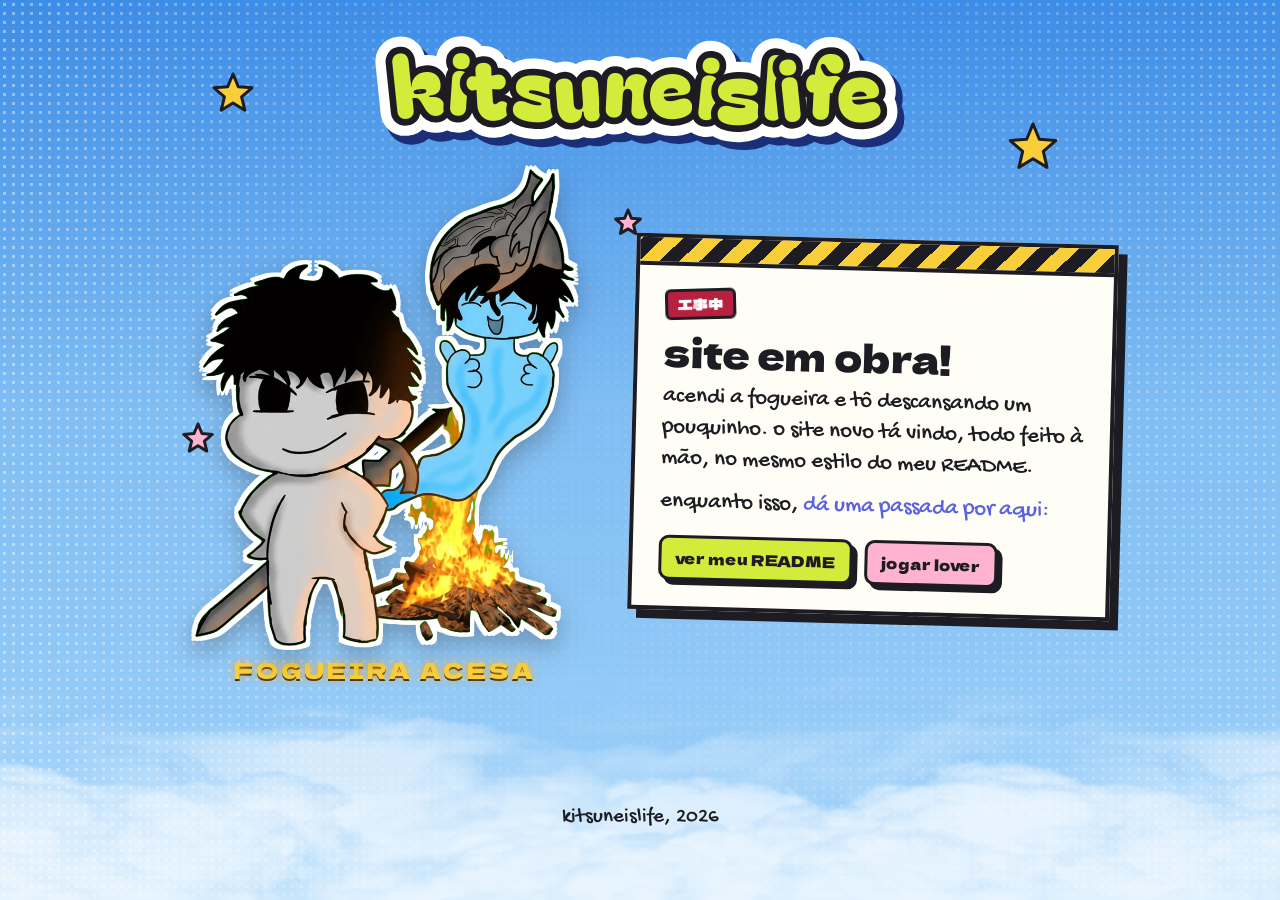
==== commit dd4cbaaa: "Sem letreiro, sem fita e sem o botão do site antigo" ====
--- a/index.html
+++ b/index.html
@@ -13,7 +13,6 @@
 </head>
 <body>
   <div class="nuvens" aria-hidden="true"><i></i><i></i></div>
-  <header class="letreiro" aria-hidden="true"><div><span>oi!</span><span>hello!</span><span>こんにちは!</span><span>hola!</span><span>bonjour!</span><span>ciao!</span><span>hallo!</span><span>hej!</span><span>merhaba!</span><span>aloha!</span><span>ようこそ!</span><span>oi!</span><span>hello!</span><span>こんにちは!</span><span>hola!</span><span>bonjour!</span><span>ciao!</span><span>hallo!</span><span>hej!</span><span>merhaba!</span><span>aloha!</span><span>ようこそ!</span><span>oi!</span><span>hello!</span><span>こんにちは!</span><span>hola!</span><span>bonjour!</span><span>ciao!</span><span>hallo!</span><span>hej!</span><span>merhaba!</span><span>aloha!</span><span>ようこそ!</span><span>oi!</span><span>hello!</span><span>こんにちは!</span><span>hola!</span><span>bonjour!</span><span>ciao!</span><span>hallo!</span><span>hej!</span><span>merhaba!</span><span>aloha!</span><span>ようこそ!</span></div></header>
   <main>
     <i class="estrela" style="top:70px;left:6%;animation-delay:.2s"><svg width="48" height="48" viewBox="0 0 48 48"><path d="M24.0,4.0 L29.3,16.7 L43.0,17.8 L32.6,26.8 L35.8,40.2 L24.0,33.0 L12.2,40.2 L15.4,26.8 L5.0,17.8 L18.7,16.7 Z" fill="#f8cf3a"/></svg></i><i class="estrela longe" style="top:120px;right:7%;animation-delay:1.1s"><svg width="56" height="56" viewBox="0 0 56 56"><path d="M28.0,4.0 L34.3,19.3 L50.8,20.6 L38.3,31.3 L42.1,47.4 L28.0,38.8 L13.9,47.4 L17.7,31.3 L5.2,20.6 L21.7,19.3 Z" fill="#f8cf3a"/></svg></i><i class="estrela" style="top:206px;left:47%;animation-delay:.7s"><svg width="34" height="34" viewBox="0 0 34 34"><path d="M17.0,4.0 L20.4,12.3 L29.4,13.0 L22.6,18.8 L24.6,27.5 L17.0,22.9 L9.4,27.5 L11.4,18.8 L4.6,13.0 L13.6,12.3 Z" fill="#ffb3d1"/></svg></i><i class="estrela longe" style="top:420px;left:3%;animation-delay:1.6s"><svg width="38" height="38" viewBox="0 0 38 38"><path d="M19.0,4.0 L23.0,13.5 L33.3,14.4 L25.4,21.1 L27.8,31.1 L19.0,25.8 L10.2,31.1 L12.6,21.1 L4.7,14.4 L15.0,13.5 Z" fill="#ffb3d1"/></svg></i>
     <svg class="logo" viewBox="0 0 720 150" role="img" aria-label="kitsuneislife"><text x="360" y="104" font-size="96" text-anchor="middle" rotate="-6 4 -3 5 -4 3 -5 6 -2 4 -6 3 -4" dy="0 -6 8 -4 6 -8 5 -3 7 -6 4 -5 6" stroke-linejoin="round" fill="#1b2f78" stroke="#1b2f78" stroke-width="40" transform="translate(6 8)">kitsuneislife</text><text x="360" y="104" font-size="96" text-anchor="middle" rotate="-6 4 -3 5 -4 3 -5 6 -2 4 -6 3 -4" dy="0 -6 8 -4 6 -8 5 -3 7 -6 4 -5 6" stroke-linejoin="round" fill="#fff" stroke="#fff" stroke-width="38">kitsuneislife</text><text x="360" y="104" font-size="96" text-anchor="middle" rotate="-6 4 -3 5 -4 3 -5 6 -2 4 -6 3 -4" dy="0 -6 8 -4 6 -8 5 -3 7 -6 4 -5 6" stroke-linejoin="round" fill="#d3ec3c" stroke="#1d1c22" stroke-width="15" paint-order="stroke">kitsuneislife</text></svg>
@@ -23,7 +22,6 @@
         <figcaption>FOGUEIRA ACESA</figcaption>
       </figure>
       <section class="placa">
-        <img class="fita" src="assets/fita.webp" alt="">
         <span class="selo">工事中</span>
         <h1>site em obra!</h1>
         <p>acendi a fogueira e tô descansando um pouquinho. o site novo tá vindo, todo feito à mão, no mesmo estilo do meu README.</p>
@@ -31,7 +29,6 @@
         <nav class="botoes">
           <a href="https://github.com/kitsuneislife">ver meu README</a>
           <a href="lover/">jogar lover</a>
-          <a href="archive/2025/">site antigo</a>
         </nav>
       </section>
     </div>
--- a/assets/estilo.css
+++ b/assets/estilo.css
@@ -51,16 +51,6 @@
 @keyframes anda { to { background-position-x: -1000px; } }
 @keyframes anda-espelho { to { background-position-x: 760px; } }
 
-/* letreiro do topo, dizendo oi */
-.letreiro { position: relative; z-index: 2; height: 30px; overflow: hidden; background: var(--tinta); }
-.letreiro div { display: flex; width: max-content; animation: letreiro 40s linear infinite; }
-.letreiro span {
-  font: 15px/30px "Dela Gothic One", "Arial Black", sans-serif; color: #fff; opacity: .9;
-  white-space: nowrap; padding-right: 22px;
-}
-.letreiro span::after { content: "✦"; color: var(--lima); padding-left: 22px; }
-@keyframes letreiro { to { transform: translateX(-50%); } }
-
 main {
   position: relative; z-index: 1;
   max-width: 980px; margin: 0 auto; padding: 28px 16px 120px;
@@ -100,7 +90,6 @@
   background: repeating-linear-gradient(-45deg, var(--tinta) 0 14px, var(--amarelo) 14px 28px);
   border-bottom: 4px solid var(--tinta);
 }
-.placa .fita { position: absolute; top: -26px; left: 50%; width: 150px; transform: translateX(-50%) rotate(-4deg); opacity: .94; }
 .selo {
   display: inline-block; font: 15px "Dela Gothic One", sans-serif; color: #fff; background: var(--vermelho);
   border: 3px solid var(--tinta); border-radius: 6px; padding: 2px 10px; transform: rotate(-3deg);
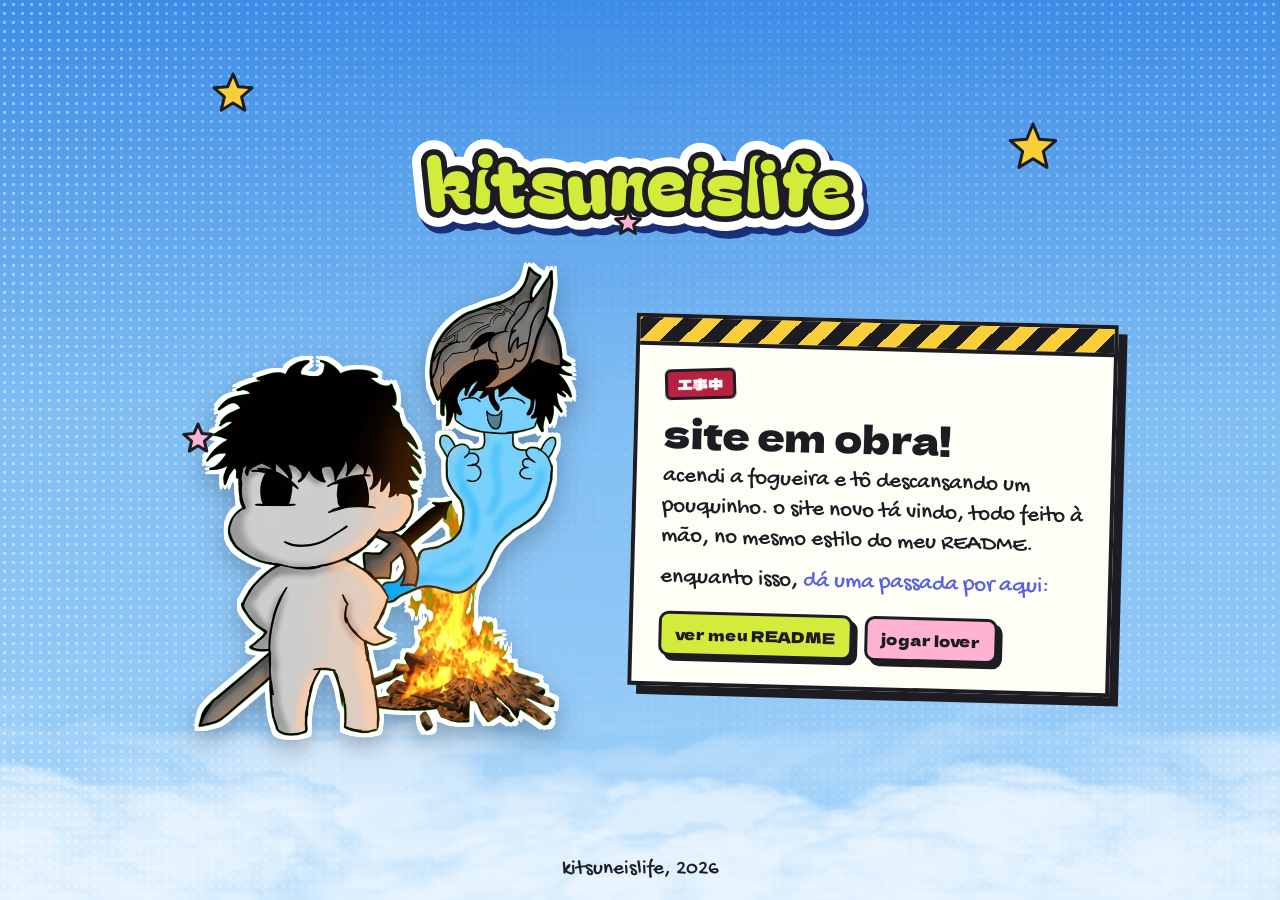
==== commit da645de6: "Sem o fogueira acesa, e a página cabe numa tela só" ====
--- a/index.html
+++ b/index.html
@@ -19,7 +19,6 @@
     <div class="dupla">
       <figure class="sticker">
         <img src="assets/fogueira.webp" width="718" height="900" alt="Desenho meu em versão chibi, de espada nas costas, do lado de uma fogueira, com um fantasminha azul de elmo fazendo joinha.">
-        <figcaption>FOGUEIRA ACESA</figcaption>
       </figure>
       <section class="placa">
         <span class="selo">工事中</span>
--- a/assets/estilo.css
+++ b/assets/estilo.css
@@ -16,9 +16,12 @@
 
 html { background: var(--ceu-fundo); }
 
+/* a página cabe numa tela só: tudo se mede pela altura da janela */
 body {
   margin: 0;
   min-height: 100vh;
+  min-height: 100svh;
+  display: flex; flex-direction: column;
   background: linear-gradient(var(--ceu-topo), var(--ceu-meio) 45%, var(--ceu-fundo)) fixed;
   color: var(--tinta);
   font-family: "Gochi Hand", "Comic Sans MS", cursive;
@@ -52,32 +55,24 @@
 @keyframes anda-espelho { to { background-position-x: 760px; } }
 
 main {
-  position: relative; z-index: 1;
-  max-width: 980px; margin: 0 auto; padding: 28px 16px 120px;
+  position: relative; z-index: 1; flex: 1;
+  display: flex; flex-direction: column; justify-content: center; gap: 2vh;
+  width: 100%; max-width: 980px; margin: 0 auto; padding: 3vh 16px 1vh;
 }
 
-.logo { display: block; width: min(640px, 100%); margin: 0 auto; overflow: visible; }
+.logo { display: block; width: min(600px, 100%, 62vh); margin: 0 auto; overflow: visible; }
 .logo text { font-family: "Bagel Fat One", "Arial Black", sans-serif; }
 
-.dupla {
-  display: grid; grid-template-columns: 1fr 1.1fr; gap: 28px; align-items: center; margin-top: 8px;
-}
+.dupla { display: grid; grid-template-columns: 1fr 1.1fr; gap: 28px; align-items: center; }
 
 .sticker { margin: 0; text-align: center; position: relative; }
 .sticker img {
-  width: min(380px, 100%); height: auto;
+  width: auto; height: min(58vh, 470px); max-width: 100%;
   filter: drop-shadow(4px 0 0 #fff) drop-shadow(-4px 0 0 #fff) drop-shadow(0 4px 0 #fff) drop-shadow(0 -4px 0 #fff)
           drop-shadow(0 10px 12px rgba(29,28,34,.28));
   animation: flutua 4.6s ease-in-out infinite;
 }
 @keyframes flutua { 50% { transform: translateY(-9px); } }
-/* a mensagem da fogueira acendendo, apagando e voltando */
-.sticker figcaption {
-  font: 22px "Dela Gothic One", serif; letter-spacing: 3px; color: var(--amarelo);
-  text-shadow: 0 0 10px rgba(255,170,40,.9), 0 2px 0 var(--tinta);
-  animation: fogueira 5s ease-in-out infinite;
-}
-@keyframes fogueira { 0%, 100% { opacity: .15; } 40%, 70% { opacity: 1; } }
 
 /* a placa de obra: papel com faixa zebrada, contorno grosso e sombra dura */
 .placa {
@@ -94,11 +89,11 @@
   display: inline-block; font: 15px "Dela Gothic One", sans-serif; color: #fff; background: var(--vermelho);
   border: 3px solid var(--tinta); border-radius: 6px; padding: 2px 10px; transform: rotate(-3deg);
 }
-.placa h1 { font: 38px/1.1 "Dela Gothic One", "Arial Black", sans-serif; margin: 12px 0 8px; }
-.placa p { font-size: 23px; line-height: 1.35; margin: 0 0 12px; }
+.placa h1 { font: clamp(24px, 4.6vh, 38px)/1.1 "Dela Gothic One", "Arial Black", sans-serif; margin: 1.4vh 0 1vh; }
+.placa p { font-size: clamp(17px, 2.8vh, 23px); line-height: 1.3; margin: 0 0 1.2vh; }
 .placa p b { font-weight: normal; color: var(--anil); }
 
-.botoes { display: flex; flex-wrap: wrap; gap: 12px; margin-top: 18px; }
+.botoes { display: flex; flex-wrap: wrap; gap: 12px; margin-top: 2vh; }
 .botoes a {
   font: 15px "Dela Gothic One", sans-serif; color: var(--tinta); text-decoration: none;
   border: 3px solid var(--tinta); border-radius: 10px; padding: 9px 14px; box-shadow: 5px 5px 0 var(--tinta);
@@ -115,18 +110,31 @@
 .estrela path { stroke: var(--tinta); stroke-width: 3; stroke-linejoin: round; }
 @keyframes brilho { from { transform: translateY(1px) rotate(-5deg); } to { transform: translateY(-3px) rotate(5deg); } }
 
-footer { position: relative; z-index: 1; text-align: center; padding: 0 16px 28px; font-size: 21px; color: var(--tinta); }
+footer { position: relative; z-index: 1; text-align: center; padding: 0 16px 2vh; font-size: clamp(16px, 2.4vh, 21px); color: var(--tinta); }
 
 @media (max-width: 760px) {
-  .dupla { grid-template-columns: 1fr; }
-  .sticker img { width: min(300px, 80%); }
-  .placa h1 { font-size: 30px; }
-  .placa { padding: 0 18px 22px; }
-  .placa::before { margin: 0 -18px 20px; }
-  .estrela.longe { display: none; }
+  main { gap: 2.4vh; }
+  .dupla { grid-template-columns: 1fr; gap: 2.6vh; }
+  .sticker img { height: min(27vh, 300px); }
+  .placa h1 { font-size: clamp(22px, 3.6vh, 30px); }
+  .placa p { font-size: clamp(16px, 2.4vh, 20px); }
+  .placa { padding: 0 18px 2.4vh; }
+  .placa::before { height: 18px; margin: 0 -18px 1.8vh; }
+  .botoes a { font-size: 14px; padding: 8px 12px; }
+  .estrela { display: none; }
+}
+
+/* celular baixinho: o sticker e a letra encolhem mais um tanto */
+@media (max-width: 760px) and (max-height: 720px) {
+  main { gap: 1.6vh; padding-top: 2vh; }
+  .dupla { gap: 1.8vh; }
+  .logo { width: min(300px, 100%); }
+  .sticker img { height: 21vh; }
+  .placa p { font-size: 15.5px; line-height: 1.25; }
+  .placa h1 { font-size: 21px; }
+  .selo { font-size: 13px; }
 }
 
 @media (prefers-reduced-motion: reduce) {
   *, *::before, *::after { animation: none !important; transition: none !important; }
-  .sticker figcaption { opacity: 1; }
 }
